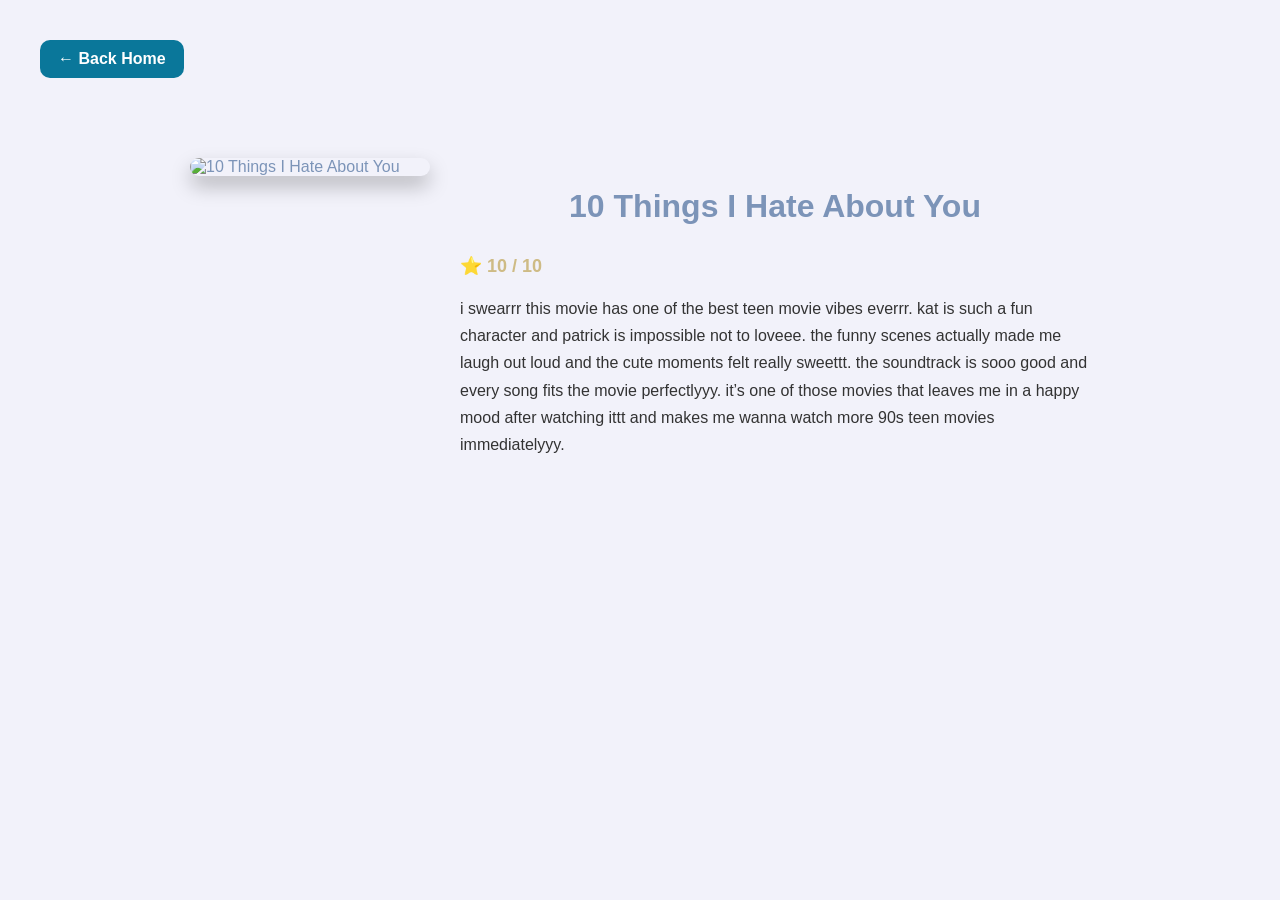
==== 10-things-i-hate-about-you.html @ cb4d489e "Add files via upload Initial Upload" ====
<!DOCTYPE html>
<html lang="en">
<head>
    <meta charset="UTF-8">
    <meta name="viewport" content="width=device-width, initial-scale=1.0">
    <title>10 Things I Hate About You</title>
    <link rel="stylesheet" href="style.css">
</head>
<body>

    <a href="index.html" class="backbtn">← Back Home</a>


     <div class = 'poster'>
        <img src="images/tihau.jpeg" alt="10 Things I Hate About You" class = 'movie'>
    

    <div class = 'content'>
        <h1>10 Things I Hate About You</h1>
        <p class = 'rating'>⭐ 10 / 10</p>

        <p class ='description' >
           i swearrr this movie has one of the best teen movie vibes everrr. kat is such a
fun character and patrick is impossible not to loveee. the funny scenes actually
made me laugh out loud and the cute moments felt really sweettt. the soundtrack
is sooo good and every song fits the movie perfectlyyy. it’s one of those movies
that leaves me in a happy mood after watching ittt and makes me wanna watch more
90s teen movies immediatelyyy.
    </p>
    </div>
    </div>
</body>
</html>
---- style.css ----
body{
    margin: 0;
    font-family: Verdana, Geneva, Tahoma, sans-serif;
    background: #f2f2fa;
    color: rgb(124,148,184);
    padding: 20px;
}

.back{
    color: #9896bb;
}
h1{
    font-family: Verdana, Geneva, Tahoma, sans-serif;
    text-align: center;
    margin: 30px 0;
}
.grid{
    display: grid;
    grid-template-columns: repeat(auto-fit,minmax(180px, 1fr));
    gap: 25px;
    max-width: 800px;
    margin: auto;
    padding: 20px;
}

.card {
    background: #c6c6e8;
    border-radius: 15px;
    padding: 15px;
    text-decoration: none;
    color: rgb(0, 0, 0);
    transition: 0.3s;
}

.card img {
    width: 100%;
    height: auto;
    border-radius: 10px;
    display: block;
}

.card:hover {
    transform: translateY(-5px);
    box-shadow: 0 10px 20px rgba(0,0,0,0.4);
}

.card p {
    margin-top: 10px;
    font-weight: bold;
}

.poster {
    display: flex;
    flex-wrap: wrap;
    gap: 30px;
    justify-content: center;
    align-items: flex-start;
    max-width: 900px;
    margin: 40px auto;
    padding: 20px;
}

.movie {
    width: 240px;     
    max-width: 100%;
    height: auto;
    border-radius: 15px;
    box-shadow: 0 10px 20px rgba(0,0,0,0.25);
}

.content {
    flex: 1;
    min-width: 260px;
    text-align: left;
}

.rating {
    color: #cebb85;
    font-weight: bold;
    font-size: 18px;
}

.description {
    line-height: 1.7;
    color: #333;
    font-size: 16px;
}

.backbtn {
    display: inline-block;
    margin: 20px;
    padding: 10px 18px;
    background: #0a779a;
    color: white;
    text-decoration: none;
    border-radius: 10px;
    font-weight: bold;
    transition: 0.3s ease;
}

.backbtn:hover {
    background: #47355f;
    transform: translateY(-2px);
}
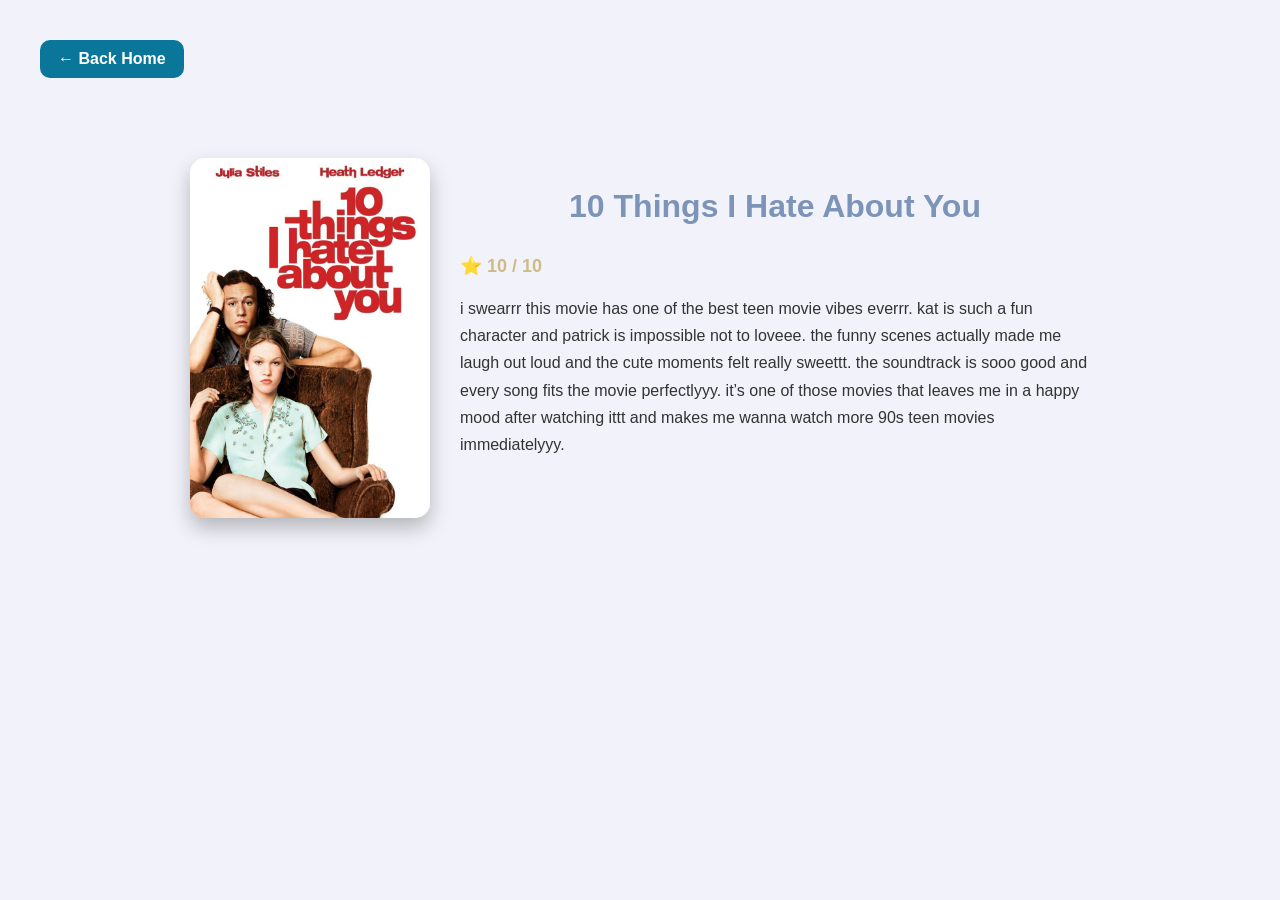
==== commit 52818b41: "Fix HTML structure and image source Updated image source path and fixed HTML formatting." ====
--- a/10-things-i-hate-about-you.html
+++ b/10-things-i-hate-about-you.html
@@ -12,7 +12,7 @@
 
 
      <div class = 'poster'>
-        <img src="images/tihau.jpeg" alt="10 Things I Hate About You" class = 'movie'>
+        <img src="tihau.jpeg" alt="10 Things I Hate About You" class = 'movie'>
     
 
     <div class = 'content'>
@@ -30,4 +30,4 @@
     </div>
     </div>
 </body>
-</html>+</html>
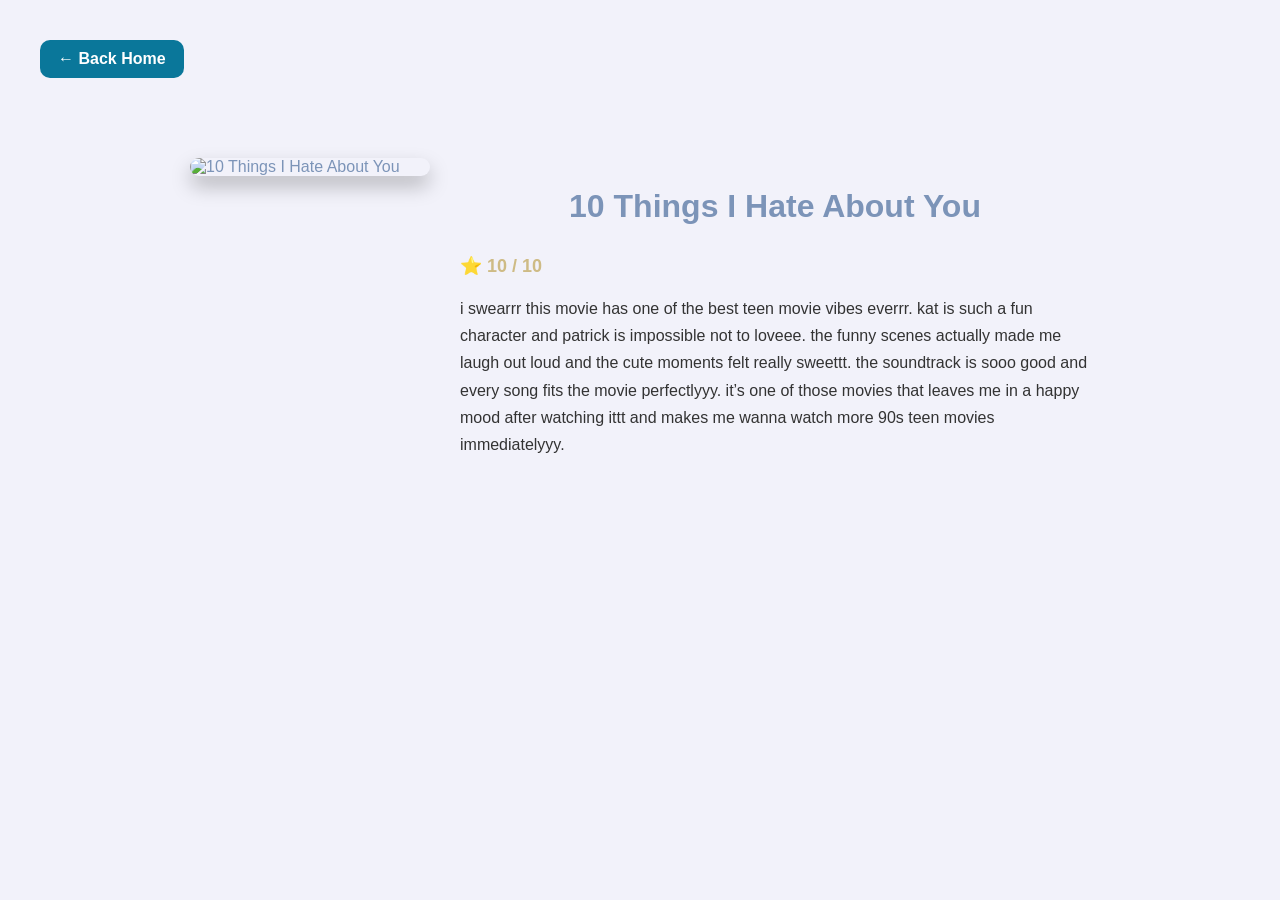
==== commit ac0ef643: "Fix image path and clean up HTML structure Updated image source path and formatted HTML structure." ====
--- a/10-things-i-hate-about-you.html
+++ b/10-things-i-hate-about-you.html
@@ -12,7 +12,7 @@
 
 
      <div class = 'poster'>
-        <img src="tihau.jpeg" alt="10 Things I Hate About You" class = 'movie'>
+        <img src="images/tihau.jpeg" alt="10 Things I Hate About You" class = 'movie'>
     
 
     <div class = 'content'>
